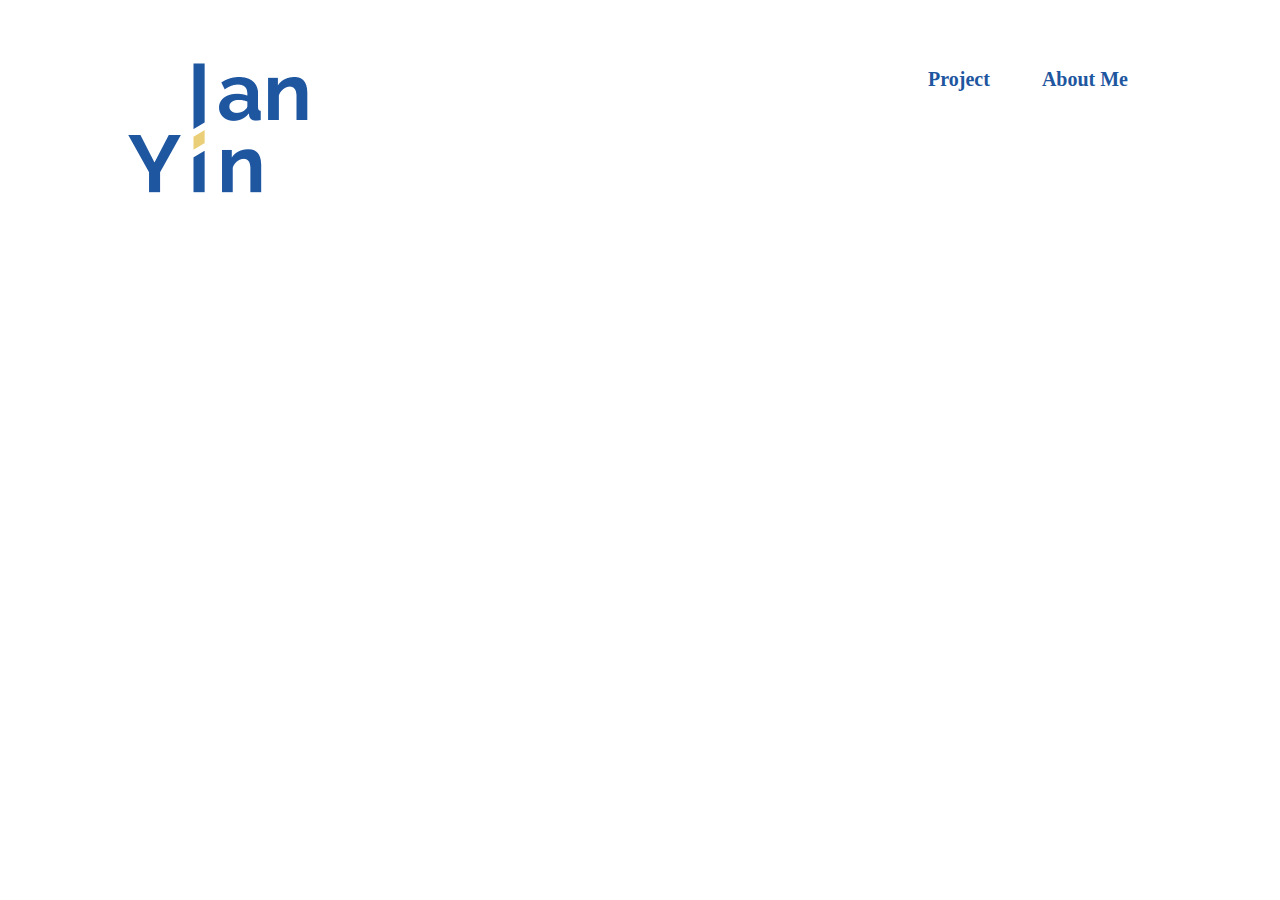
==== index.html @ ad338c06 "Modify the style of navigation." ====
<!DOCTYPE html>
<html lang="en">
<head>
    <meta charset="UTF-8">
    <meta name="viewport" content="width=device-width, initial-scale=1.0">
    <link rel="stylesheet" href="/css/style.css">
    <title>IAN YIN</title>
</head>
<body>
    <header>
        <div class="logo">
            <img class="logo__img" src="/images/ian-logo.png">
        </div>
        <nav class="nav">
            <ul class="nav-list">
                <li class="nav__item"><a class="nav__text">Project</a></li>
                <li class="nav__item"><a class="nav__text">About Me</a></li>
            </ul>
        </nav>

    </header>

    <div class="project-card">
        <div class="project-card__item">

        </div>
    </div>

    <div class="footer">

    </div>
    
</body>
</html>
---- css/style.css ----
header {
  position: absolute;
  top: 0;
  left: 0;
  width: 100%;
  display: inline; }

.logo__img {
  width: 184px;
  height: 160px;
  position: absolute;
  left: 10%;
  top: 51px; }

.nav {
  position: absolute;
  right: 10%;
  top: 51px; }
  .nav__text {
    text-align: left;
    font: Bold 20px/24px Raleway;
    letter-spacing: 0px;
    color: #1E56A0;
    opacity: 1; }
  .nav__item {
    margin: 24px;
    display: inline; }

/*# sourceMappingURL=style.css.map */
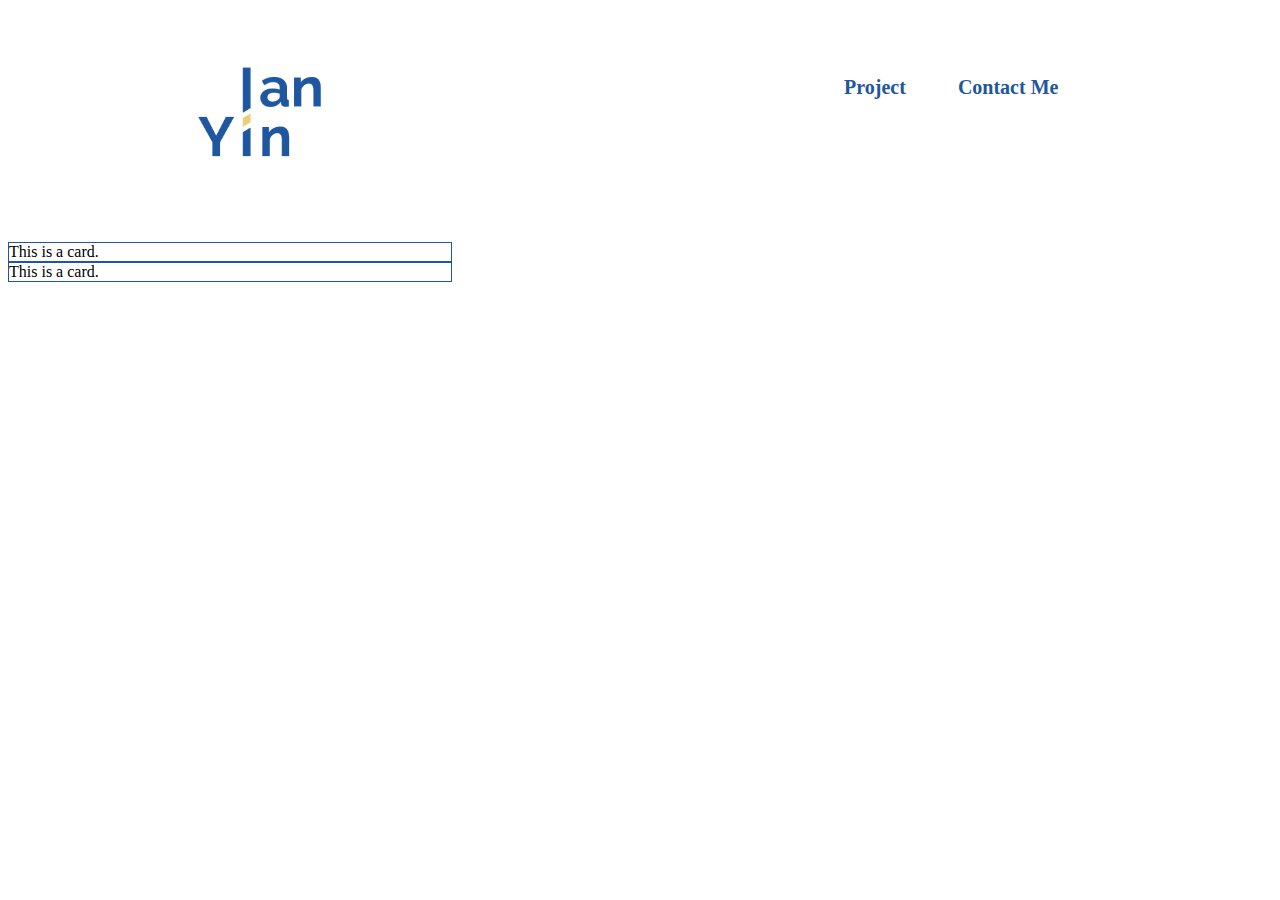
==== commit 406b38a3: "Create the header of the page." ====
--- a/index.html
+++ b/index.html
@@ -3,26 +3,29 @@
 <head>
     <meta charset="UTF-8">
     <meta name="viewport" content="width=device-width, initial-scale=1.0">
-    <link rel="stylesheet" href="/css/style.css">
+    <link rel="stylesheet" href="./css/style.css">
     <title>IAN YIN</title>
 </head>
 <body>
     <header>
         <div class="logo">
-            <img class="logo__img" src="/images/ian-logo.png">
+            <img class="logo__img" src="./images/ian-logo.png">
         </div>
         <nav class="nav">
             <ul class="nav-list">
                 <li class="nav__item"><a class="nav__text">Project</a></li>
-                <li class="nav__item"><a class="nav__text">About Me</a></li>
+                <li class="nav__item"><a class="nav__text">Contact Me</a></li>
             </ul>
         </nav>
 
     </header>
 
-    <div class="project-card">
-        <div class="project-card__item">
-
+    <div class="project">
+        <div class="project-card">
+            This is a card.
+        </div>
+        <div class="project-card">
+            This is a card.
         </div>
     </div>
 
--- a/css/style.css
+++ b/css/style.css
@@ -1,21 +1,23 @@
 header {
-  position: absolute;
-  top: 0;
-  left: 0;
-  width: 100%;
-  display: inline; }
+  position: relative;
+  width: 100%; }
 
 .logo__img {
-  width: 184px;
-  height: 160px;
-  position: absolute;
-  left: 10%;
+  width: 10%;
+  max-width: 184px;
+  min-width: 100px;
+  position: relative;
+  left: 15%;
   top: 51px; }
 
 .nav {
   position: absolute;
-  right: 10%;
+  right: 15%;
   top: 51px; }
+  .nav-list {
+    text-align: center;
+    display: inline-block;
+    vertical-align: top; }
   .nav__text {
     text-align: left;
     font: Bold 20px/24px Raleway;
@@ -26,4 +28,13 @@
     margin: 24px;
     display: inline; }
 
+.project {
+  position: relative;
+  top: 120px; }
+  .project-card {
+    width: 35%;
+    max-width: 673px;
+    border: 0.5px solid #1E56A0;
+    opacity: 1; }
+
 /*# sourceMappingURL=style.css.map */
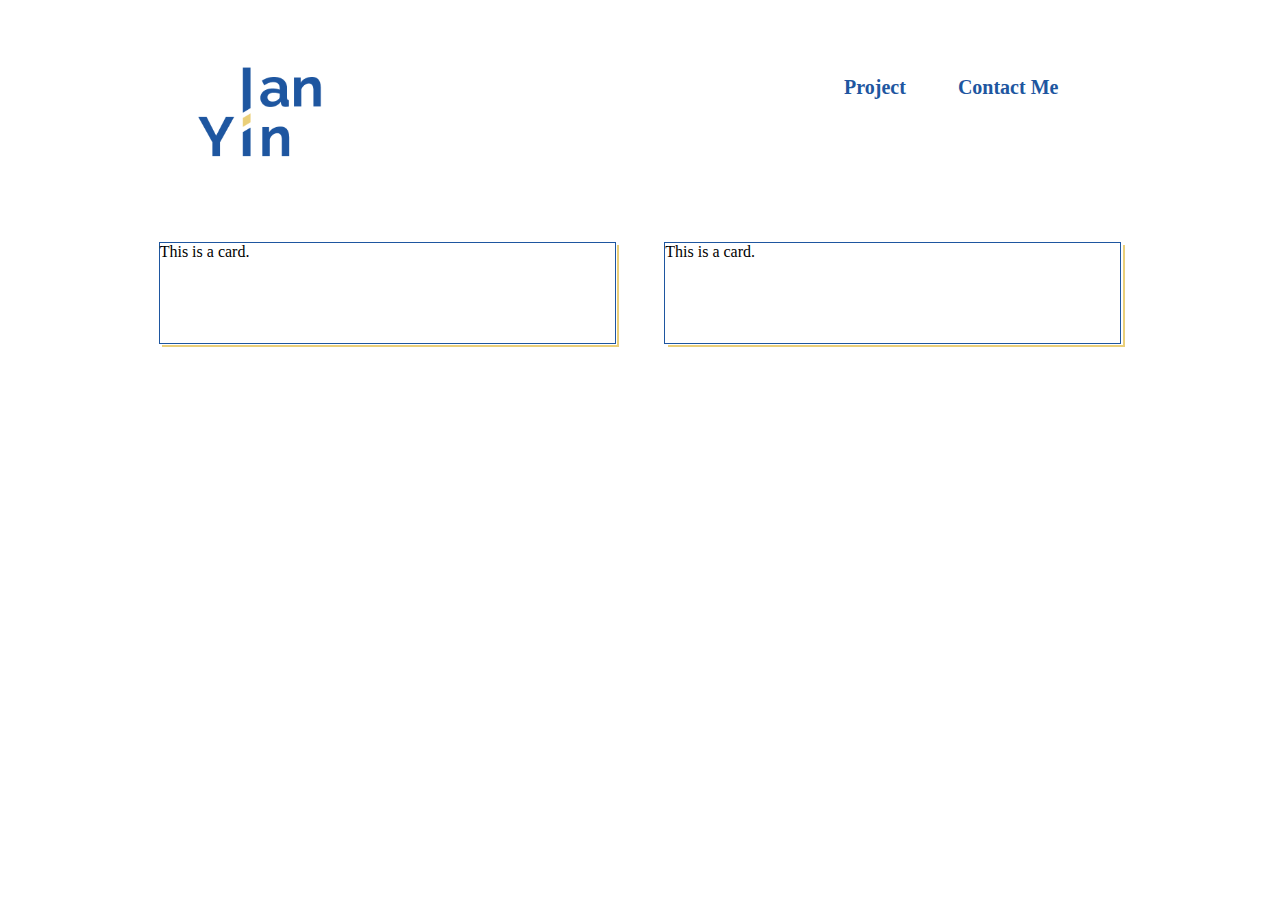
==== commit 0d6d13f8: "add double border for project cards." ====
--- a/index.html
+++ b/index.html
@@ -21,13 +21,18 @@
     </header>
 
     <div class="project">
-        <div class="project-card">
-            This is a card.
-        </div>
-        <div class="project-card">
-            This is a card.
+        <div class="project-row">
+            <div class="project-card">
+                This is a card.
+                <div class="project-card__shadow"></div>
+            </div>
+            <div class="project-card">
+                This is a card.
+                <div class="project-card__shadow"></div>
+            </div>
         </div>
     </div>
+    
 
     <div class="footer">
 
--- a/css/style.css
+++ b/css/style.css
@@ -28,13 +28,27 @@
     margin: 24px;
     display: inline; }
 
-.project {
+.project-row {
   position: relative;
-  top: 120px; }
-  .project-card {
-    width: 35%;
-    max-width: 673px;
-    border: 0.5px solid #1E56A0;
-    opacity: 1; }
+  top: 120px;
+  left: 10%;
+  display: flex;
+  width: 80%; }
+.project-card {
+  width: 45%;
+  max-width: 673px;
+  border: 0.5px solid #1E56A0;
+  opacity: 1;
+  height: 100px;
+  margin: 0 auto;
+  position: relative; }
+  .project-card__shadow {
+    position: absolute;
+    border-right: 2px solid #EACF79;
+    border-bottom: 2px solid #EACF79;
+    width: 100%;
+    height: 100%;
+    top: 2%;
+    left: 0.5%; }
 
 /*# sourceMappingURL=style.css.map */
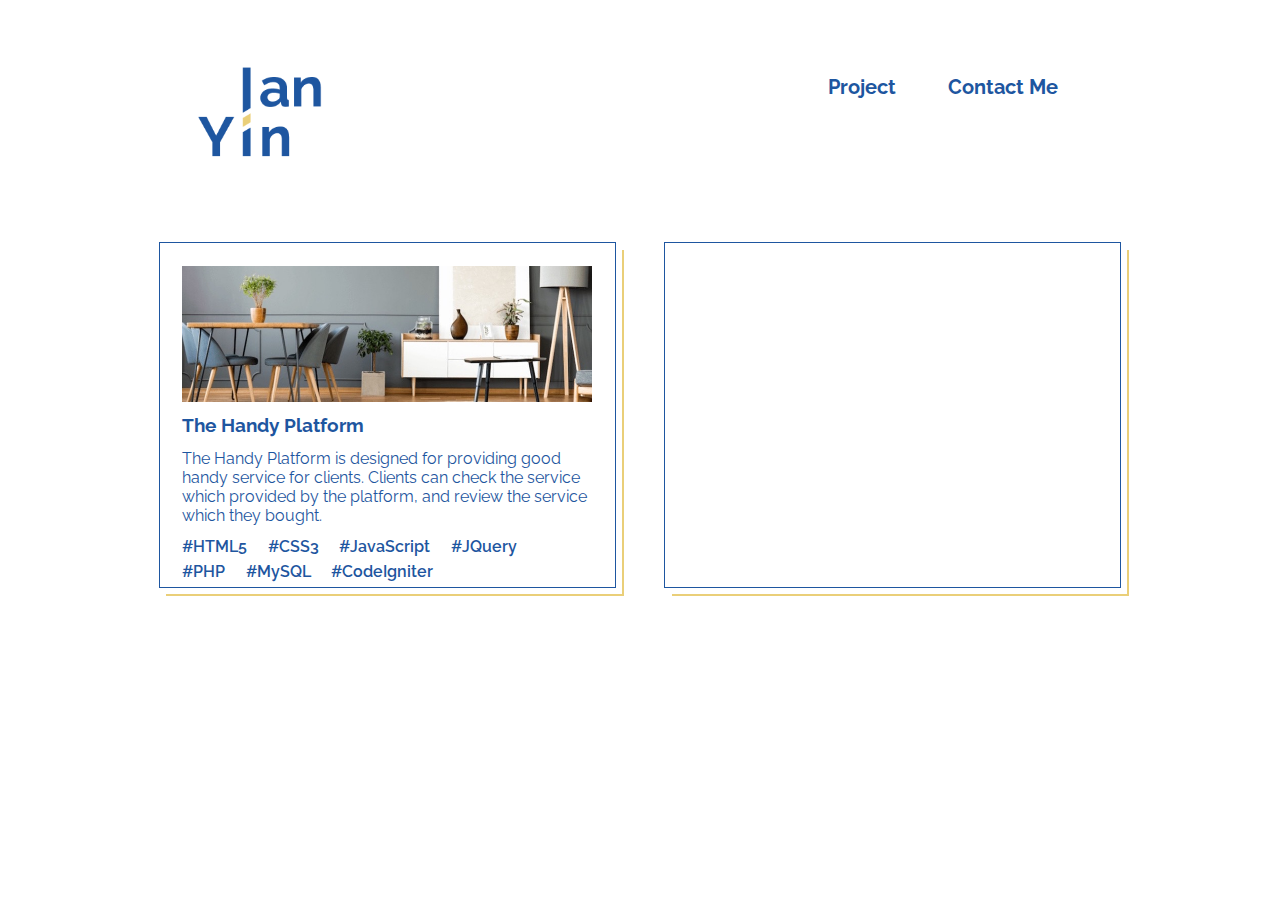
==== commit 84af541b: "Change the handy platform photo" ====
--- a/index.html
+++ b/index.html
@@ -4,6 +4,7 @@
     <meta charset="UTF-8">
     <meta name="viewport" content="width=device-width, initial-scale=1.0">
     <link rel="stylesheet" href="./css/style.css">
+    <link href="https://fonts.googleapis.com/css2?family=Raleway:wght@400;600;700&display=swap" rel="stylesheet">
     <title>IAN YIN</title>
 </head>
 <body>
@@ -23,11 +24,25 @@
     <div class="project">
         <div class="project-row">
             <div class="project-card">
-                This is a card.
+                <img src="./images/project-handy.JPG" alt="The Handy Platform Project" class="project__image">
+                <div class="project__description">
+                    <h3 class="project__title">The Handy Platform</h3>
+                    <p class="project__detail">The Handy Platform is designed for providing good handy service for clients. 
+                        Clients can check the service which provided by the platform, and review the service which they bought.</p>
+                    <div class="project__keywords">
+                        <p>HTML5</p>
+                        <p>CSS3</p>
+                        <p>JavaScript</p>
+                        <p>JQuery</p>
+                        <p>PHP</p>
+                        <p>MySQL</p>
+                        <p>CodeIgniter</p>
+                    </div>
+                </div>
+
                 <div class="project-card__shadow"></div>
             </div>
             <div class="project-card">
-                This is a card.
                 <div class="project-card__shadow"></div>
             </div>
         </div>
--- a/css/style.css
+++ b/css/style.css
@@ -39,9 +39,9 @@
   max-width: 673px;
   border: 0.5px solid #1E56A0;
   opacity: 1;
-  height: 100px;
   margin: 0 auto;
-  position: relative; }
+  position: relative;
+  text-align: center; }
   .project-card__shadow {
     position: absolute;
     border-right: 2px solid #EACF79;
@@ -49,6 +49,33 @@
     width: 100%;
     height: 100%;
     top: 2%;
-    left: 0.5%; }
+    left: 1.5%; }
+.project__image {
+  width: 90%;
+  margin-top: 5%; }
+.project__description {
+  text-align: left;
+  width: 90%;
+  margin: 0 auto; }
+.project__title {
+  margin: 2% 0;
+  font: Bold 1.2rem Raleway;
+  color: #1E56A0; }
+.project__detail {
+  font: 1rem Raleway;
+  color: #1E56A0;
+  margin: 3% 0; }
+.project__keywords {
+  display: flex;
+  flex-wrap: wrap;
+  width: 100%; }
+  .project__keywords p {
+    font: 1rem Raleway;
+    font-weight: 600;
+    margin: 0 5% 1.5% 0;
+    color: #1E56A0; }
+    .project__keywords p::before {
+      content: '#';
+      color: #1E56A0; }
 
 /*# sourceMappingURL=style.css.map */
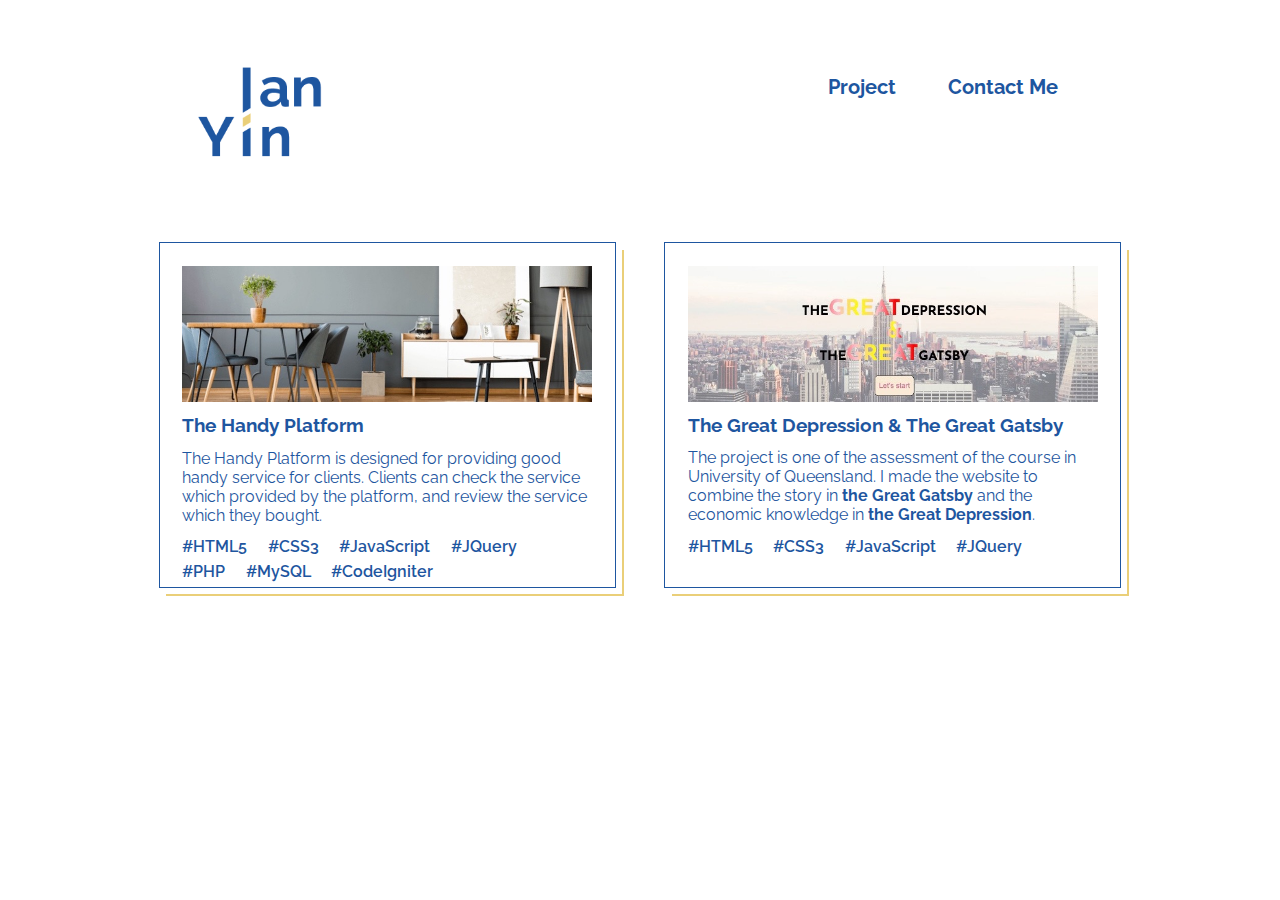
==== commit 309db5fe: "Add the second card - the Great Gatsby." ====
--- a/index.html
+++ b/index.html
@@ -43,6 +43,18 @@
                 <div class="project-card__shadow"></div>
             </div>
             <div class="project-card">
+                <img src="./images/project-gatsby.JPG" alt="The Great Gatsby Project" class="project__image">
+                <div class="project__description">
+                    <h3 class="project__title">The Great Depression & The Great Gatsby</h3>
+                    <p class="project__detail">The project is one of the assessment of the course in University of Queensland. 
+                        I made the website to combine the story in <strong>the Great Gatsby</strong> and the economic knowledge in <strong>the Great Depression</strong>.</p>
+                    <div class="project__keywords">
+                        <p>HTML5</p>
+                        <p>CSS3</p>
+                        <p>JavaScript</p>
+                        <p>JQuery</p>
+                    </div>
+                </div>
                 <div class="project-card__shadow"></div>
             </div>
         </div>
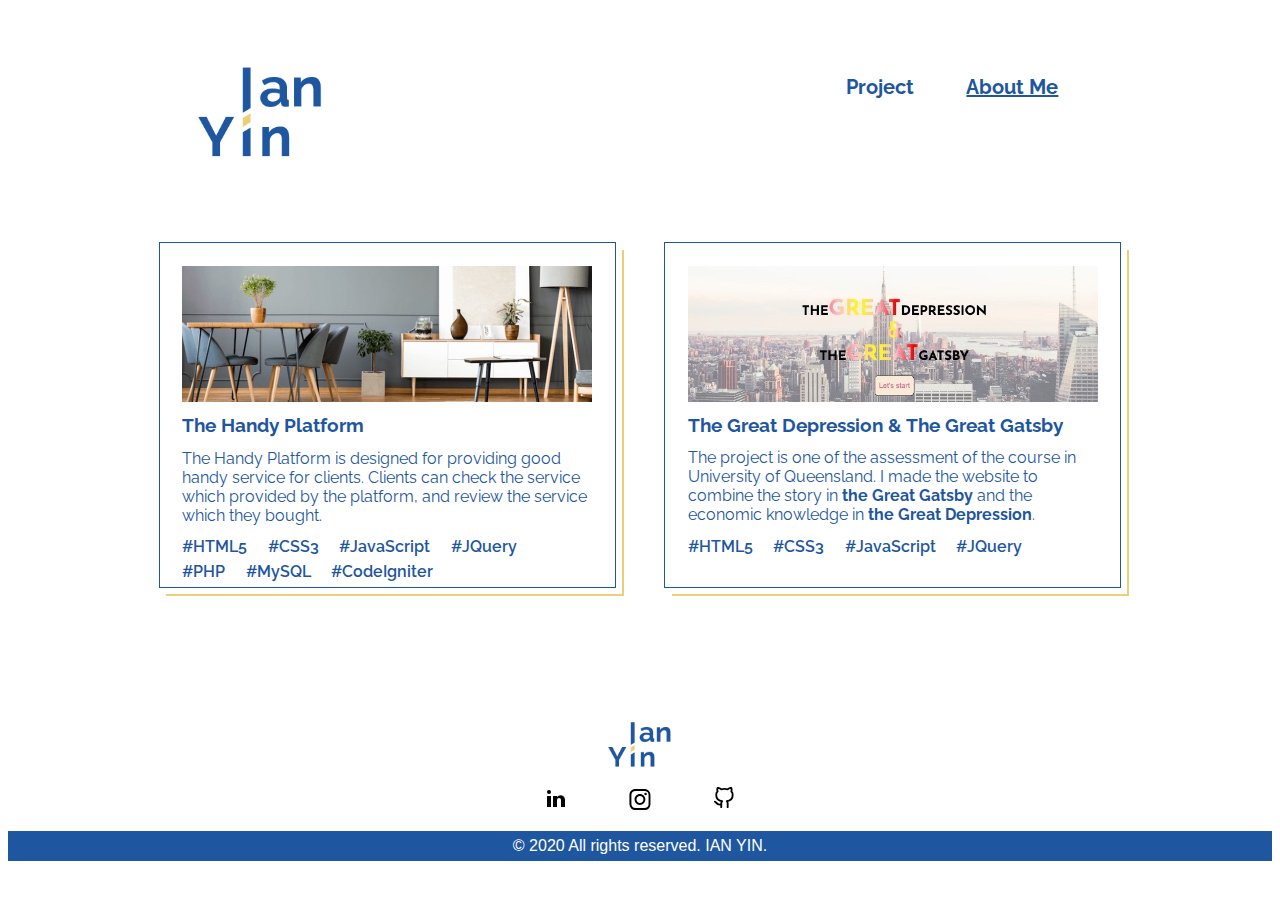
==== commit 38bbe985: "add css link to about page" ====
--- a/index.html
+++ b/index.html
@@ -15,7 +15,7 @@
         <nav class="nav">
             <ul class="nav-list">
                 <li class="nav__item"><a class="nav__text">Project</a></li>
-                <li class="nav__item"><a class="nav__text">Contact Me</a></li>
+                <li class="nav__item"><a class="nav__text" href="./about.html">About Me</a></li>
             </ul>
         </nav>
 
@@ -24,6 +24,7 @@
     <div class="project">
         <div class="project-row">
             <div class="project-card">
+                <!-- Image size: 900*300 -->
                 <img src="./images/project-handy.JPG" alt="The Handy Platform Project" class="project__image">
                 <div class="project__description">
                     <h3 class="project__title">The Handy Platform</h3>
@@ -62,6 +63,44 @@
     
 
     <div class="footer">
+        <img src="./images/ian-logo.png" alt="logo" class="footer__logo">
+        <div class="footer__text">
+            <div class="footer__social">
+                <!-- Linkedin -->
+                <div class="footer__social__icon">
+                    <a href="https://www.linkedin.com/in/ianyin/" target="_blank" rel="noopener noreferrer">                    
+                        <svg data-name="Layer 21" height="24" id="Layer_21" viewBox="0 0 24 24" width="24" xmlns="http://www.w3.org/2000/svg"><title/><rect height="11" width="4" x="3" y="9"/><circle cx="5" cy="5" r="2"/><path d="M16.5,8.25A4.47251,4.47251,0,0,0,13,9.95343V9H9V20h4V13a2,2,0,0,1,4,0v7h4V12.75A4.5,4.5,0,0,0,16.5,8.25Z"/></svg>
+                    </a>
+                </div>
+                <!-- Instagram -->
+                <div class="footer__social__icon">
+                    <a href="https://www.instagram.com/p/BL2qxLnD9el/?utm_source=ig_web_button_share_sheet" target="_blank" rel="noopener noreferrer">
+                        <svg version="1.1" height="24" width="24" id="Layer_1" xmlns="http://www.w3.org/2000/svg" xmlns:xlink="http://www.w3.org/1999/xlink" x="0px" y="0px"
+                        viewBox="0 0 56.7 56.7" enable-background="new 0 0 56.7 56.7" xml:space="preserve">
+                            <g>
+                                <path d="M28.2,16.7c-7,0-12.8,5.7-12.8,12.8s5.7,12.8,12.8,12.8S41,36.5,41,29.5S35.2,16.7,28.2,16.7z M28.2,37.7
+                                    c-4.5,0-8.2-3.7-8.2-8.2s3.7-8.2,8.2-8.2s8.2,3.7,8.2,8.2S32.7,37.7,28.2,37.7z"/>
+                                <circle cx="41.5" cy="16.4" r="2.9"/>
+                                <path d="M49,8.9c-2.6-2.7-6.3-4.1-10.5-4.1H17.9c-8.7,0-14.5,5.8-14.5,14.5v20.5c0,4.3,1.4,8,4.2,10.7c2.7,2.6,6.3,3.9,10.4,3.9
+                                    h20.4c4.3,0,7.9-1.4,10.5-3.9c2.7-2.6,4.1-6.3,4.1-10.6V19.3C53,15.1,51.6,11.5,49,8.9z M48.6,39.9c0,3.1-1.1,5.6-2.9,7.3
+                                    s-4.3,2.6-7.3,2.6H18c-3,0-5.5-0.9-7.3-2.6C8.9,45.4,8,42.9,8,39.8V19.3c0-3,0.9-5.5,2.7-7.3c1.7-1.7,4.3-2.6,7.3-2.6h20.6
+                                    c3,0,5.5,0.9,7.3,2.7c1.7,1.8,2.7,4.3,2.7,7.2V39.9L48.6,39.9z"/>
+                            </g>
+                        </svg>
+                    </a>
+                </div>
+                <!-- Github -->
+                <div class="footer__social__icon">
+                    <a href="https://github.com/IAN-YZL" target="_blank" rel="noopener noreferrer">
+                        <svg fill="none" height="22" stroke="currentColor" stroke-linecap="round" stroke-linejoin="round" stroke-width="2" viewBox="0 0 24 24" width="22" xmlns="http://www.w3.org/2000/svg"><path d="M9 19c-5 1.5-5-2.5-7-3m14 6v-3.87a3.37 3.37 0 0 0-.94-2.61c3.14-.35 6.44-1.54 6.44-7A5.44 5.44 0 0 0 20 4.77 5.07 5.07 0 0 0 19.91 1S18.73.65 16 2.48a13.38 13.38 0 0 0-7 0C6.27.65 5.09 1 5.09 1A5.07 5.07 0 0 0 5 4.77a5.44 5.44 0 0 0-1.5 3.78c0 5.42 3.3 6.61 6.44 7A3.37 3.37 0 0 0 9 18.13V22"/></svg>                
+                    </a>
+                </div>
+    
+            </div>
+            <div class="footer__copyrights">
+                <p>© 2020 All rights reserved. <span>IAN YIN</span>.</p>
+            </div>
+        </div>
 
     </div>
     
--- a/css/style.css
+++ b/css/style.css
@@ -28,54 +28,88 @@
     margin: 24px;
     display: inline; }
 
-.project-row {
+.project {
   position: relative;
-  top: 120px;
-  left: 10%;
-  display: flex;
-  width: 80%; }
-.project-card {
-  width: 45%;
-  max-width: 673px;
-  border: 0.5px solid #1E56A0;
-  opacity: 1;
-  margin: 0 auto;
+  top: 120px; }
+  .project-row {
+    position: relative;
+    left: 10%;
+    display: flex;
+    width: 80%; }
+  .project-card {
+    width: 45%;
+    max-width: 673px;
+    border: 0.5px solid #1E56A0;
+    opacity: 1;
+    margin: 0 auto;
+    position: relative;
+    text-align: center; }
+    .project-card__shadow {
+      position: absolute;
+      border-right: 2px solid #EACF79;
+      border-bottom: 2px solid #EACF79;
+      width: 100%;
+      height: 100%;
+      top: 2%;
+      left: 1.5%; }
+  .project__image {
+    width: 90%;
+    margin-top: 5%; }
+  .project__description {
+    text-align: left;
+    width: 90%;
+    margin: 0 auto; }
+  .project__title {
+    margin: 2% 0;
+    font: Bold 1.2rem Raleway;
+    color: #1E56A0; }
+  .project__detail {
+    font: 1rem Raleway;
+    color: #1E56A0;
+    margin: 3% 0; }
+  .project__keywords {
+    display: flex;
+    flex-wrap: wrap;
+    width: 100%; }
+    .project__keywords p {
+      font: 1rem Raleway;
+      font-weight: 600;
+      margin: 0 5% 1.5% 0;
+      color: #1E56A0; }
+      .project__keywords p::before {
+        content: '#';
+        color: #1E56A0; }
+
+.footer {
   position: relative;
+  top: 200px;
+  margin-top: 50px;
+  width: 100%;
   text-align: center; }
-  .project-card__shadow {
-    position: absolute;
-    border-right: 2px solid #EACF79;
-    border-bottom: 2px solid #EACF79;
+  .footer__logo {
+    width: 5%;
+    max-width: 100px;
+    min-width: 50px;
+    margin-bottom: 10px; }
+  .footer__text {
     width: 100%;
-    height: 100%;
-    top: 2%;
-    left: 1.5%; }
-.project__image {
-  width: 90%;
-  margin-top: 5%; }
-.project__description {
-  text-align: left;
-  width: 90%;
-  margin: 0 auto; }
-.project__title {
-  margin: 2% 0;
-  font: Bold 1.2rem Raleway;
-  color: #1E56A0; }
-.project__detail {
-  font: 1rem Raleway;
-  color: #1E56A0;
-  margin: 3% 0; }
-.project__keywords {
-  display: flex;
-  flex-wrap: wrap;
-  width: 100%; }
-  .project__keywords p {
-    font: 1rem Raleway;
-    font-weight: 600;
-    margin: 0 5% 1.5% 0;
-    color: #1E56A0; }
-    .project__keywords p::before {
-      content: '#';
-      color: #1E56A0; }
+    position: relative; }
+  .footer__copyrights {
+    height: 30px;
+    background-color: #1E56A0;
+    line-height: 30px; }
+    .footer__copyrights p {
+      font-family: Arial, Helvetica, sans-serif;
+      color: white; }
+  .footer__social {
+    margin: 0 auto;
+    width: 20%;
+    display: flex; }
+    .footer__social__icon {
+      width: 33.3%; }
+      .footer__social__icon a:link {
+        color: black; }
+      .footer__social__icon a:visited {
+        color: black; }
 
 /*# sourceMappingURL=style.css.map */
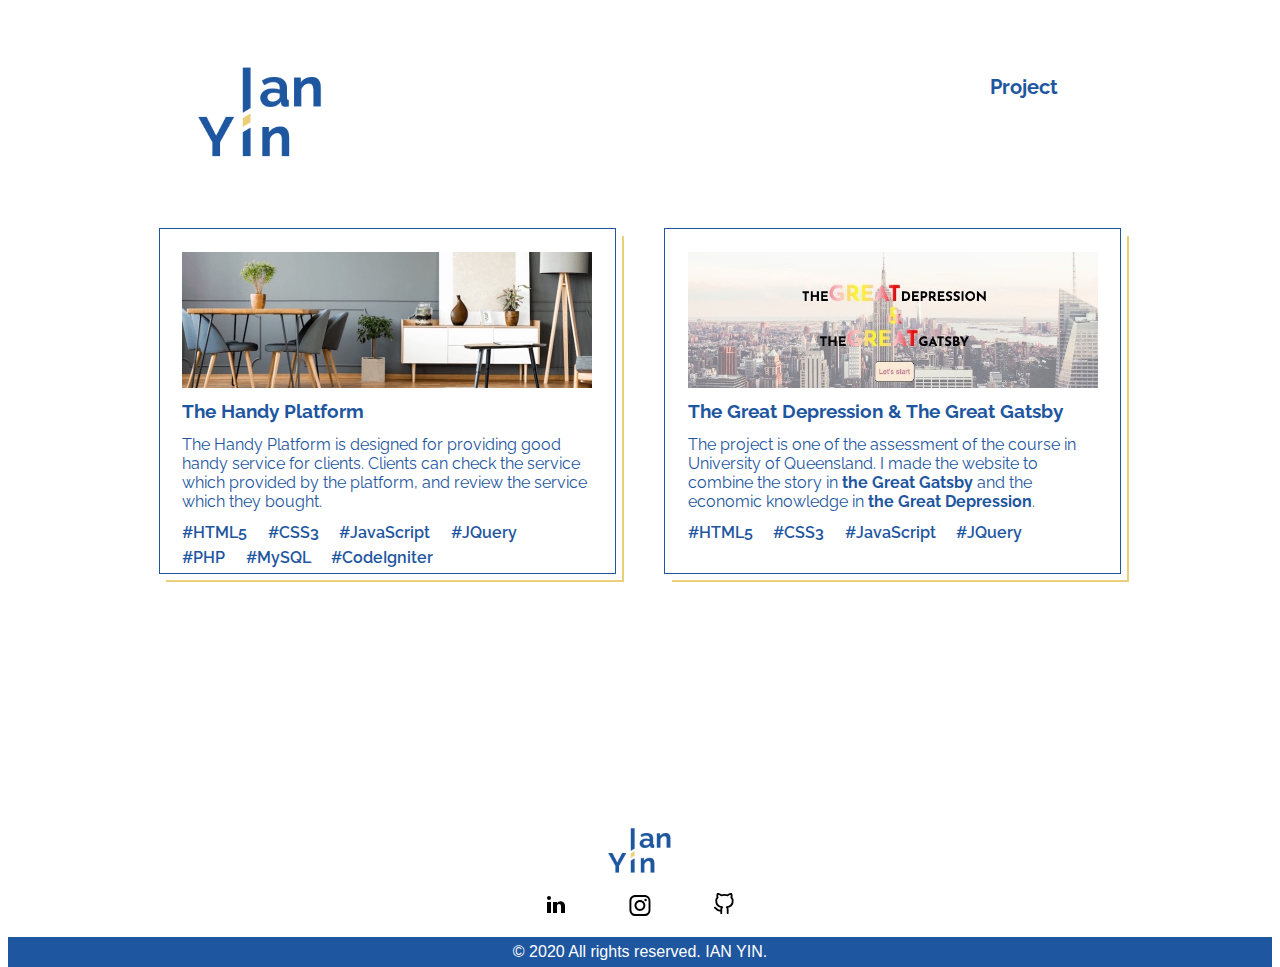
==== commit ff1feda3: "Change the homepage display" ====
--- a/index.html
+++ b/index.html
@@ -10,12 +10,14 @@
 <body>
     <header>
         <div class="logo">
-            <img class="logo__img" src="./images/ian-logo.png">
+            <a href="./index.html">
+                <img class="logo__img" src="./images/ian-logo.png">
+            </a>
         </div>
         <nav class="nav">
             <ul class="nav-list">
                 <li class="nav__item"><a class="nav__text">Project</a></li>
-                <li class="nav__item"><a class="nav__text" href="./about.html">About Me</a></li>
+                <!-- <li class="nav__item"><a class="nav__text" href="./about.html">About Me</a></li> -->
             </ul>
         </nav>
 
--- a/css/style.css
+++ b/css/style.css
@@ -1,6 +1,7 @@
 header {
   position: relative;
-  width: 100%; }
+  width: 100%;
+  height: 140px; }
 
 .logo__img {
   width: 10%;
@@ -23,14 +24,15 @@
     font: Bold 20px/24px Raleway;
     letter-spacing: 0px;
     color: #1E56A0;
-    opacity: 1; }
+    opacity: 1;
+    text-decoration: none; }
   .nav__item {
     margin: 24px;
     display: inline; }
 
 .project {
   position: relative;
-  top: 120px; }
+  margin-top: 80px; }
   .project-row {
     position: relative;
     left: 10%;
@@ -112,4 +114,7 @@
       .footer__social__icon a:visited {
         color: black; }
 
+.intro {
+  margin-top: 80px; }
+
 /*# sourceMappingURL=style.css.map */
